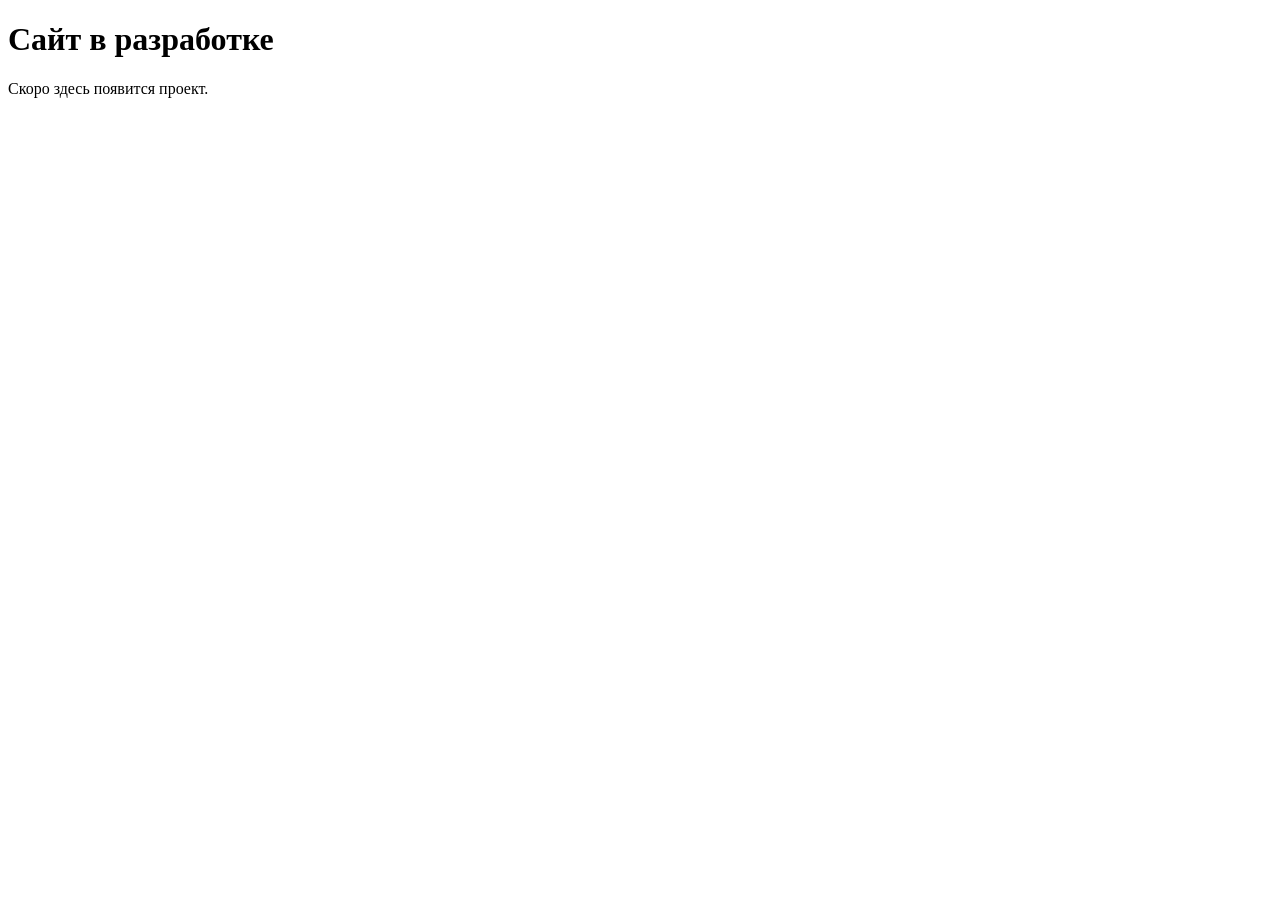
==== index.html @ f7b88967 "Add initial HTML structure for development site" ====
<!DOCTYPE html>
<html lang="ru">
<head>
    <meta charset="UTF-8">
    <meta name="viewport" content="width=device-width, initial-scale=1.0">
    <title>Проект в разработке</title>
</head>
<body>
    <h1>Сайт в разработке</h1>
    <p>Скоро здесь появится проект.</p>
</body>
</html>
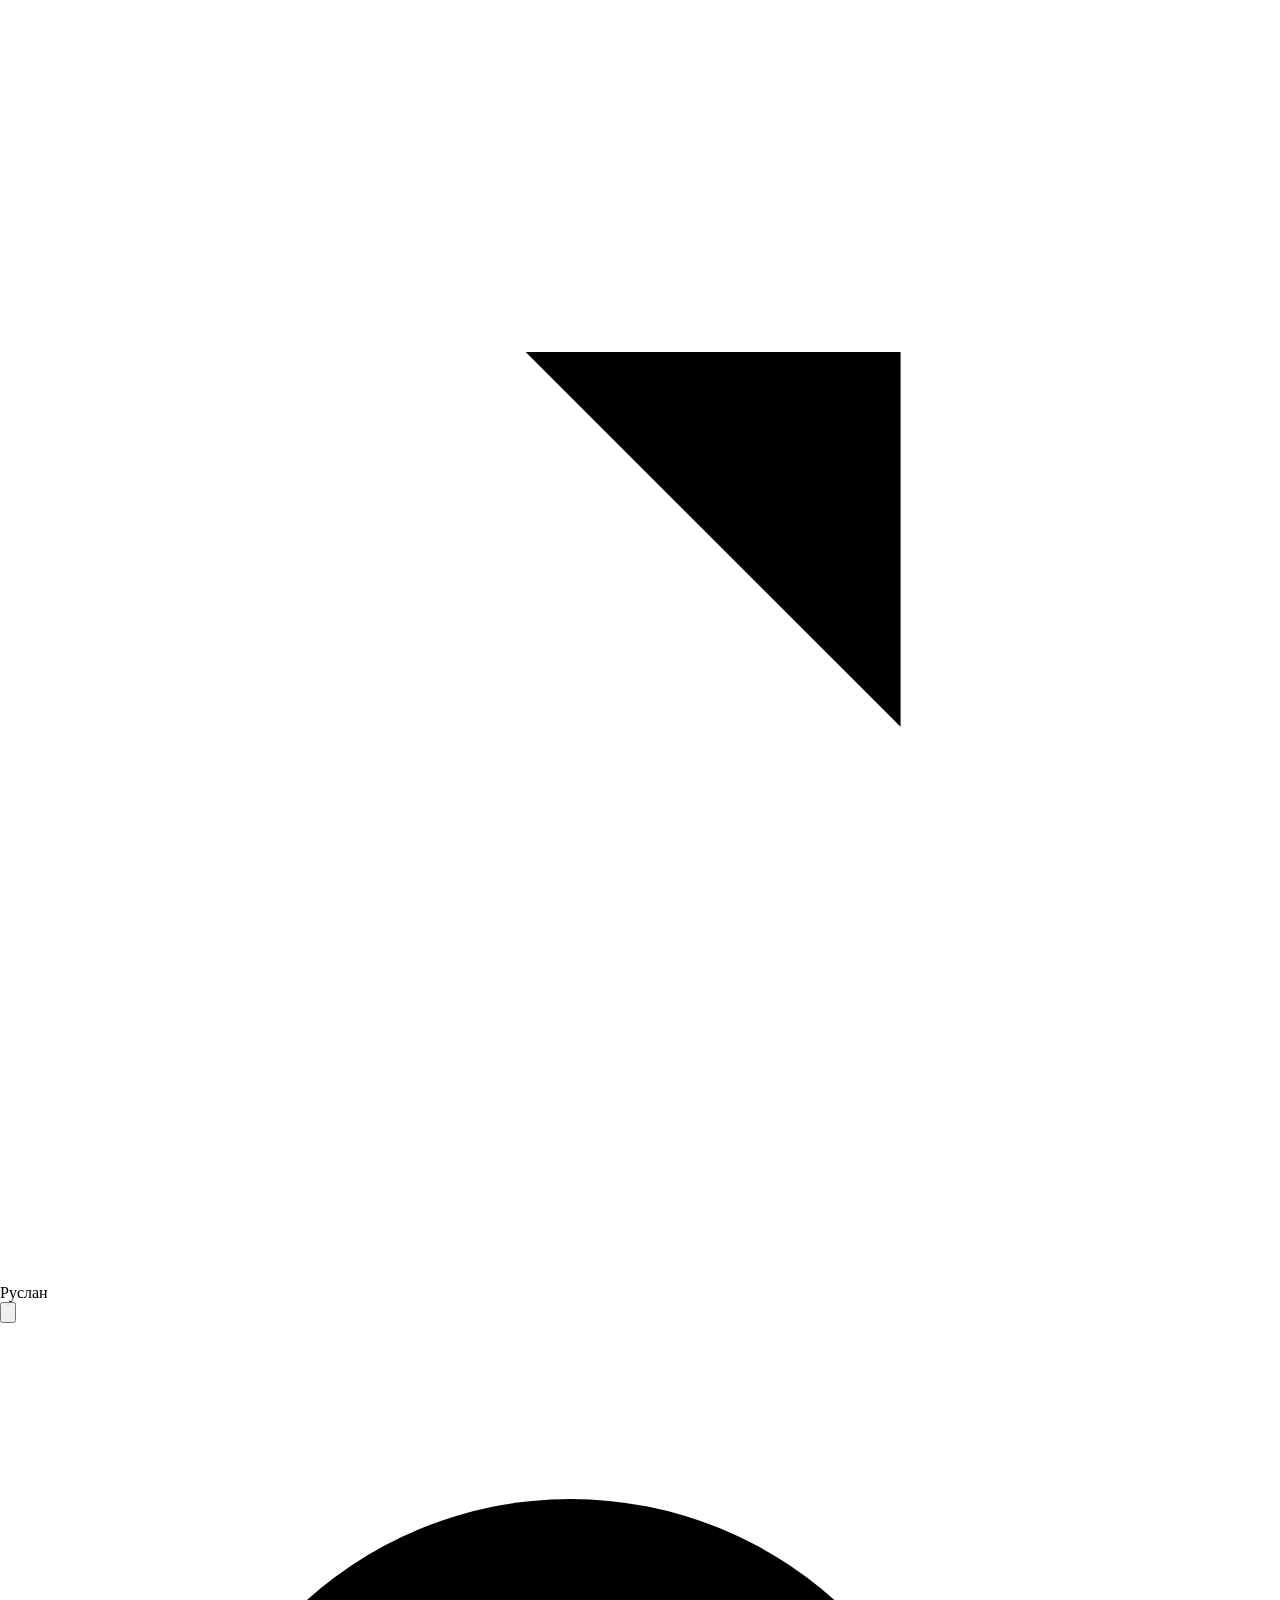
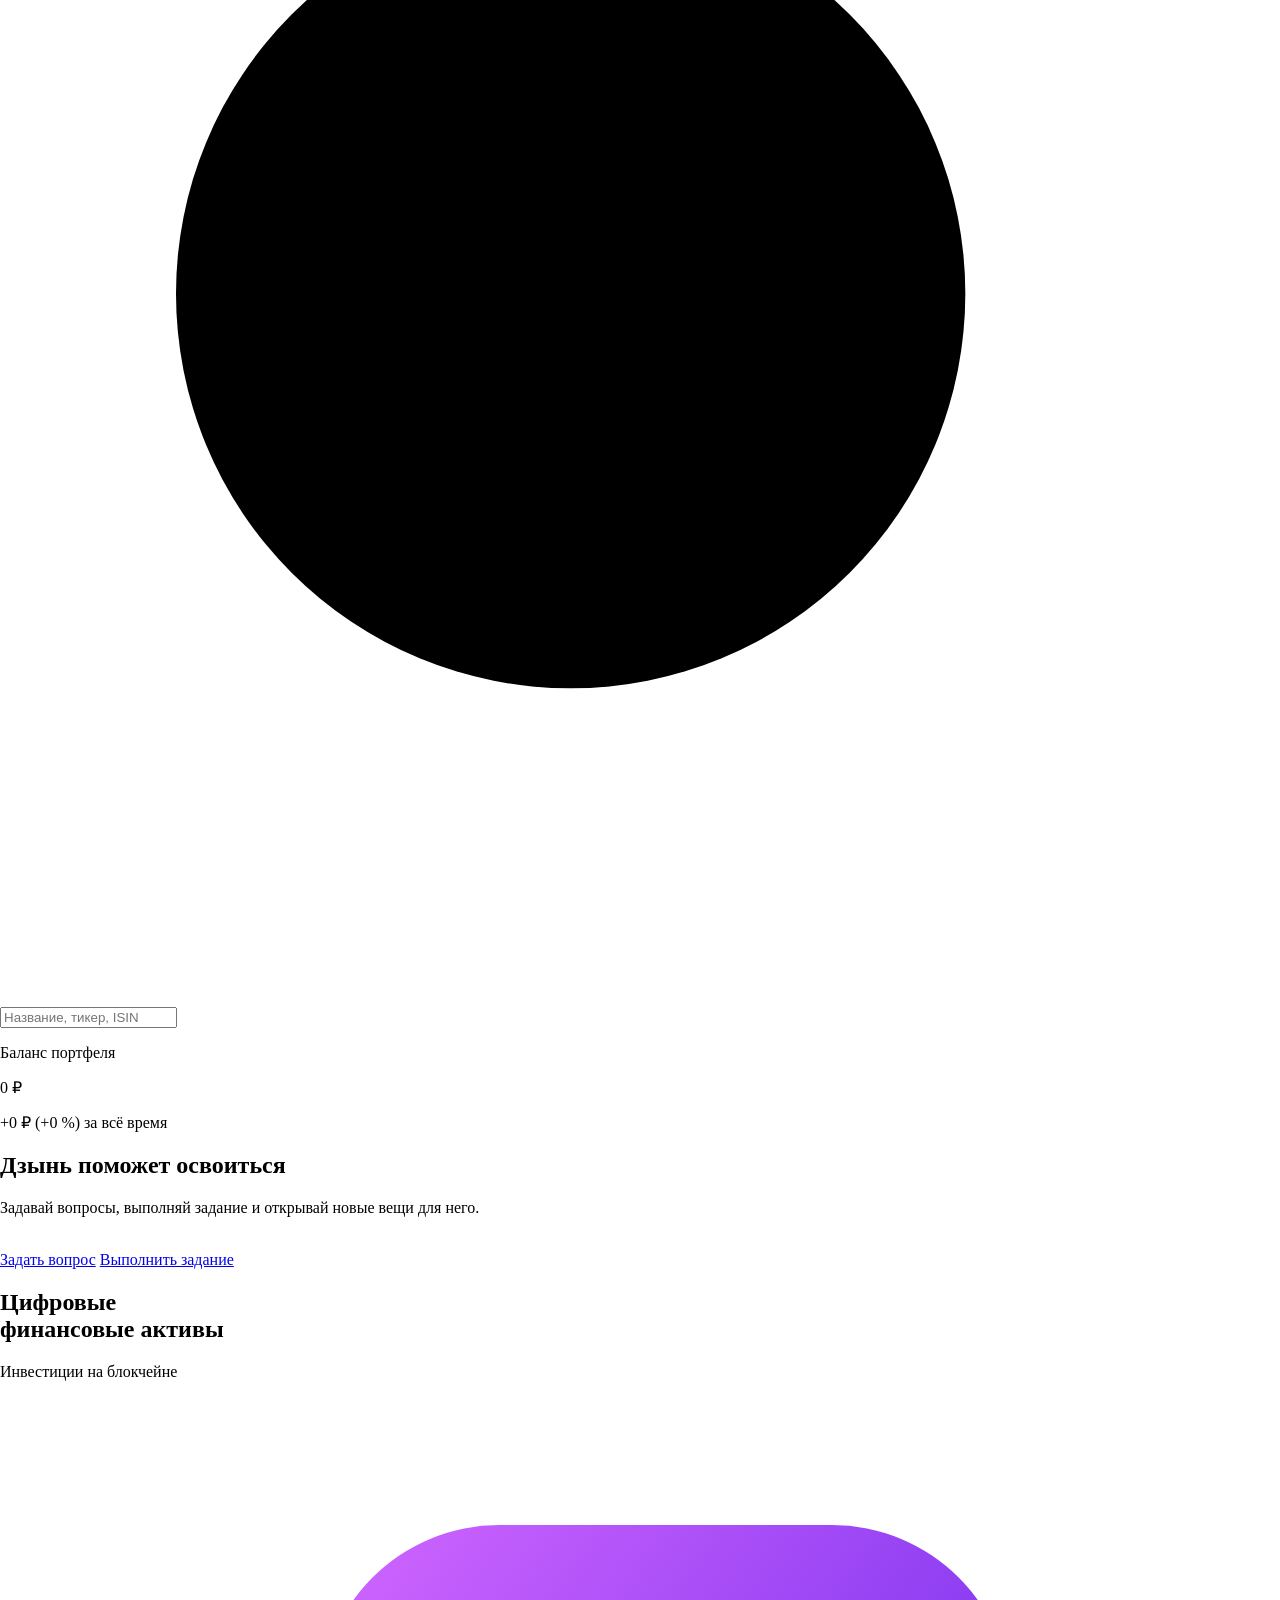
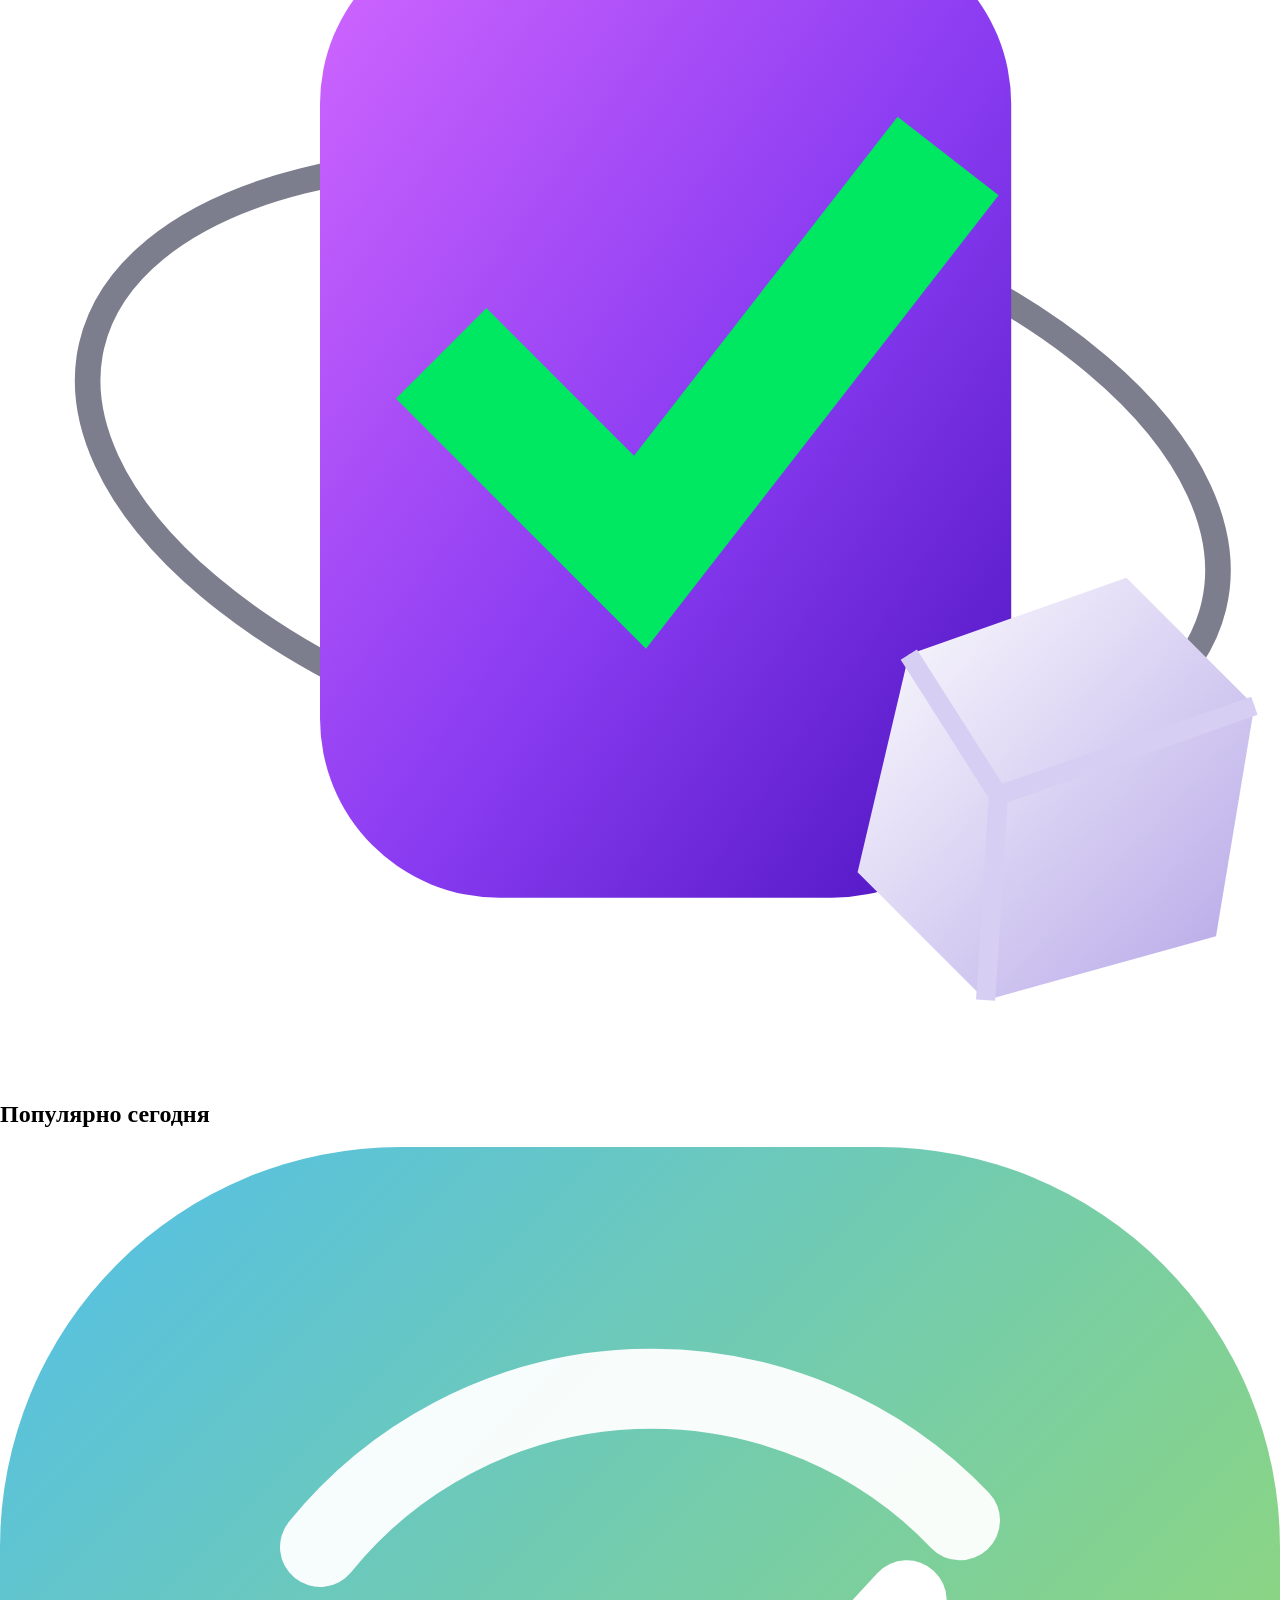
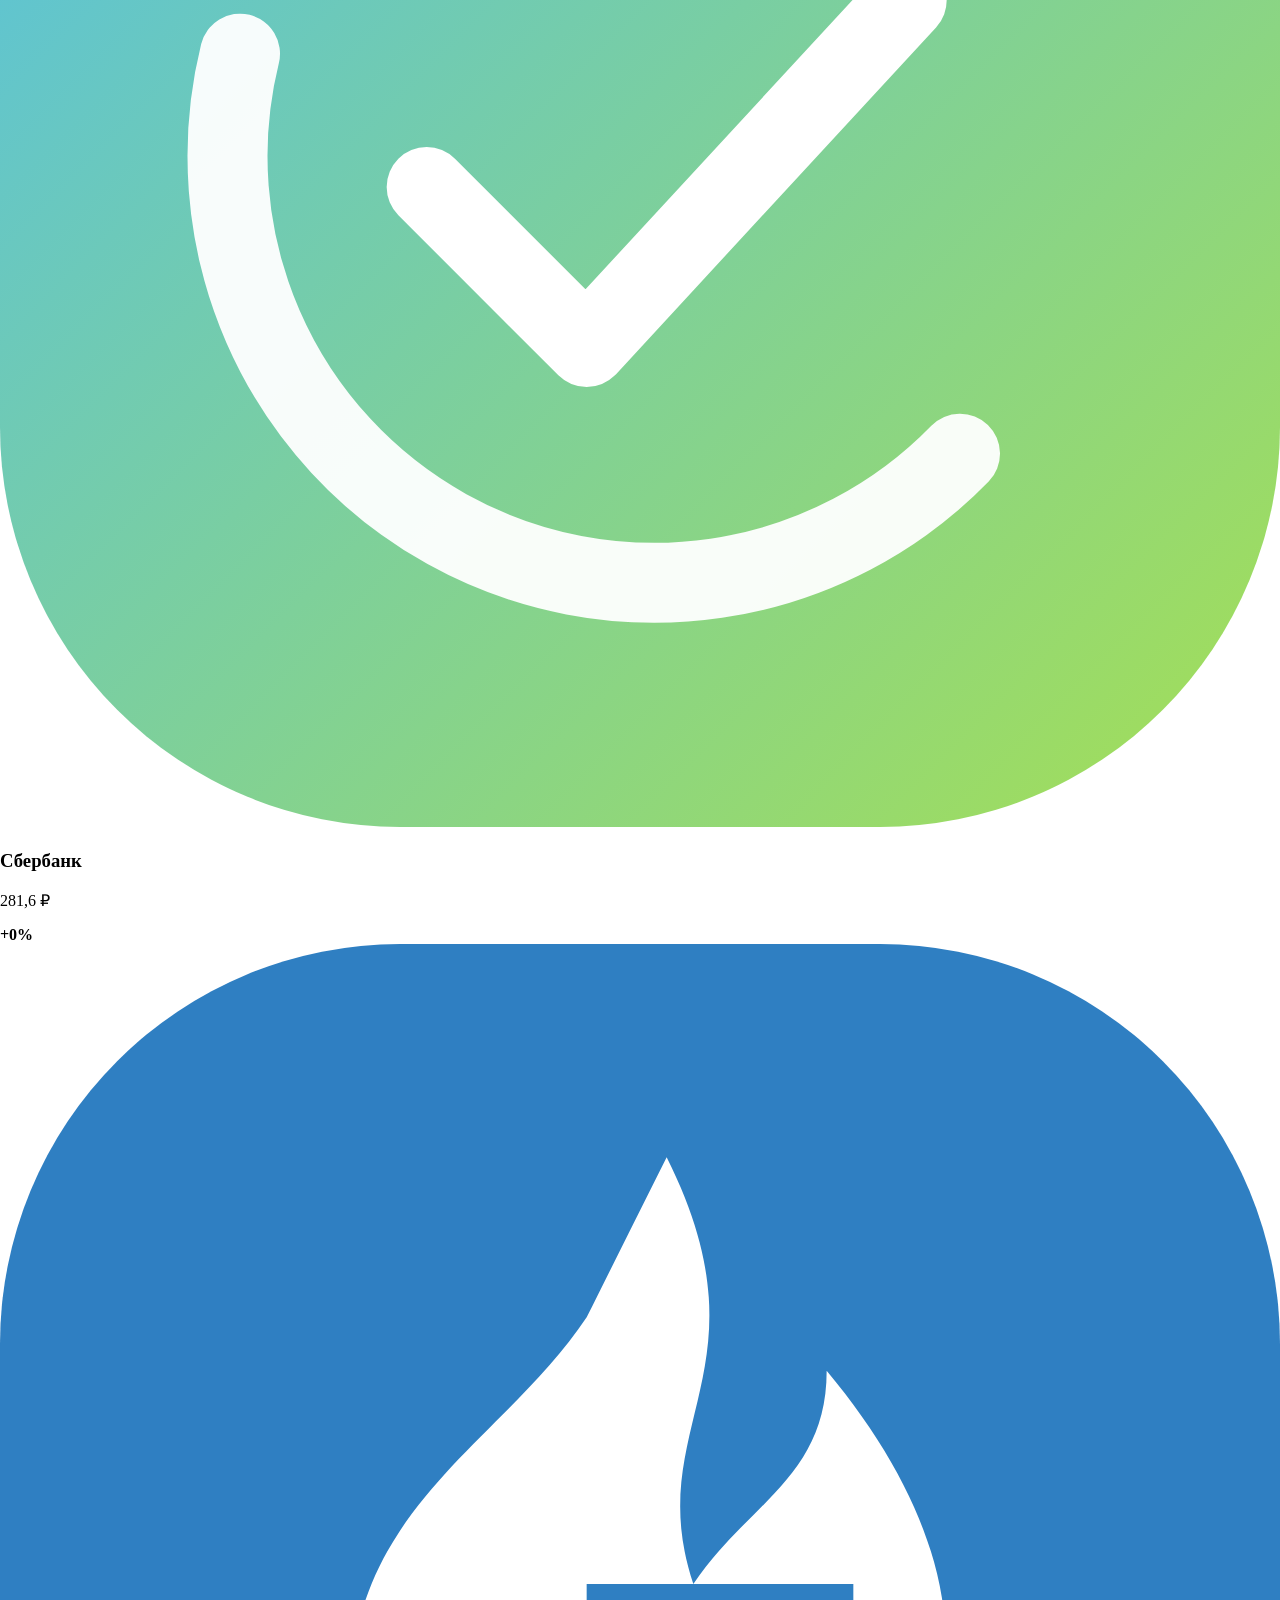
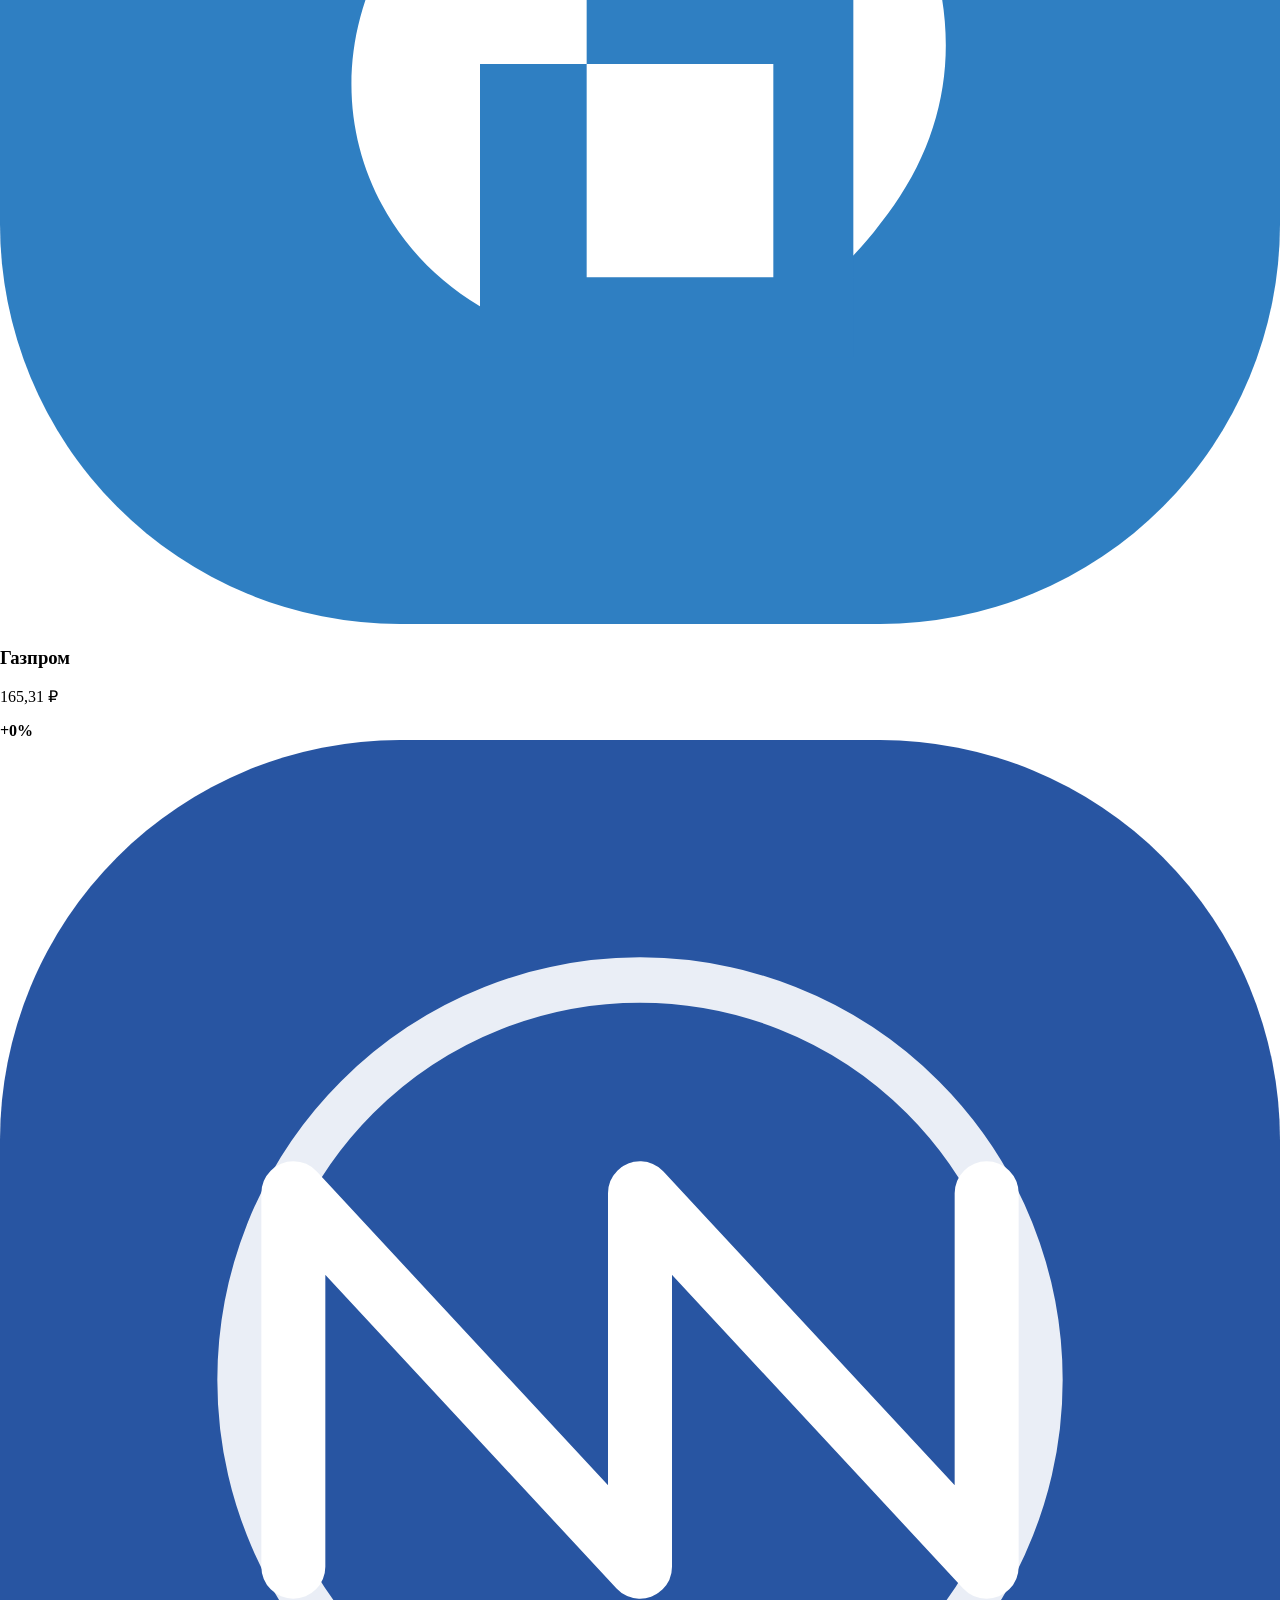
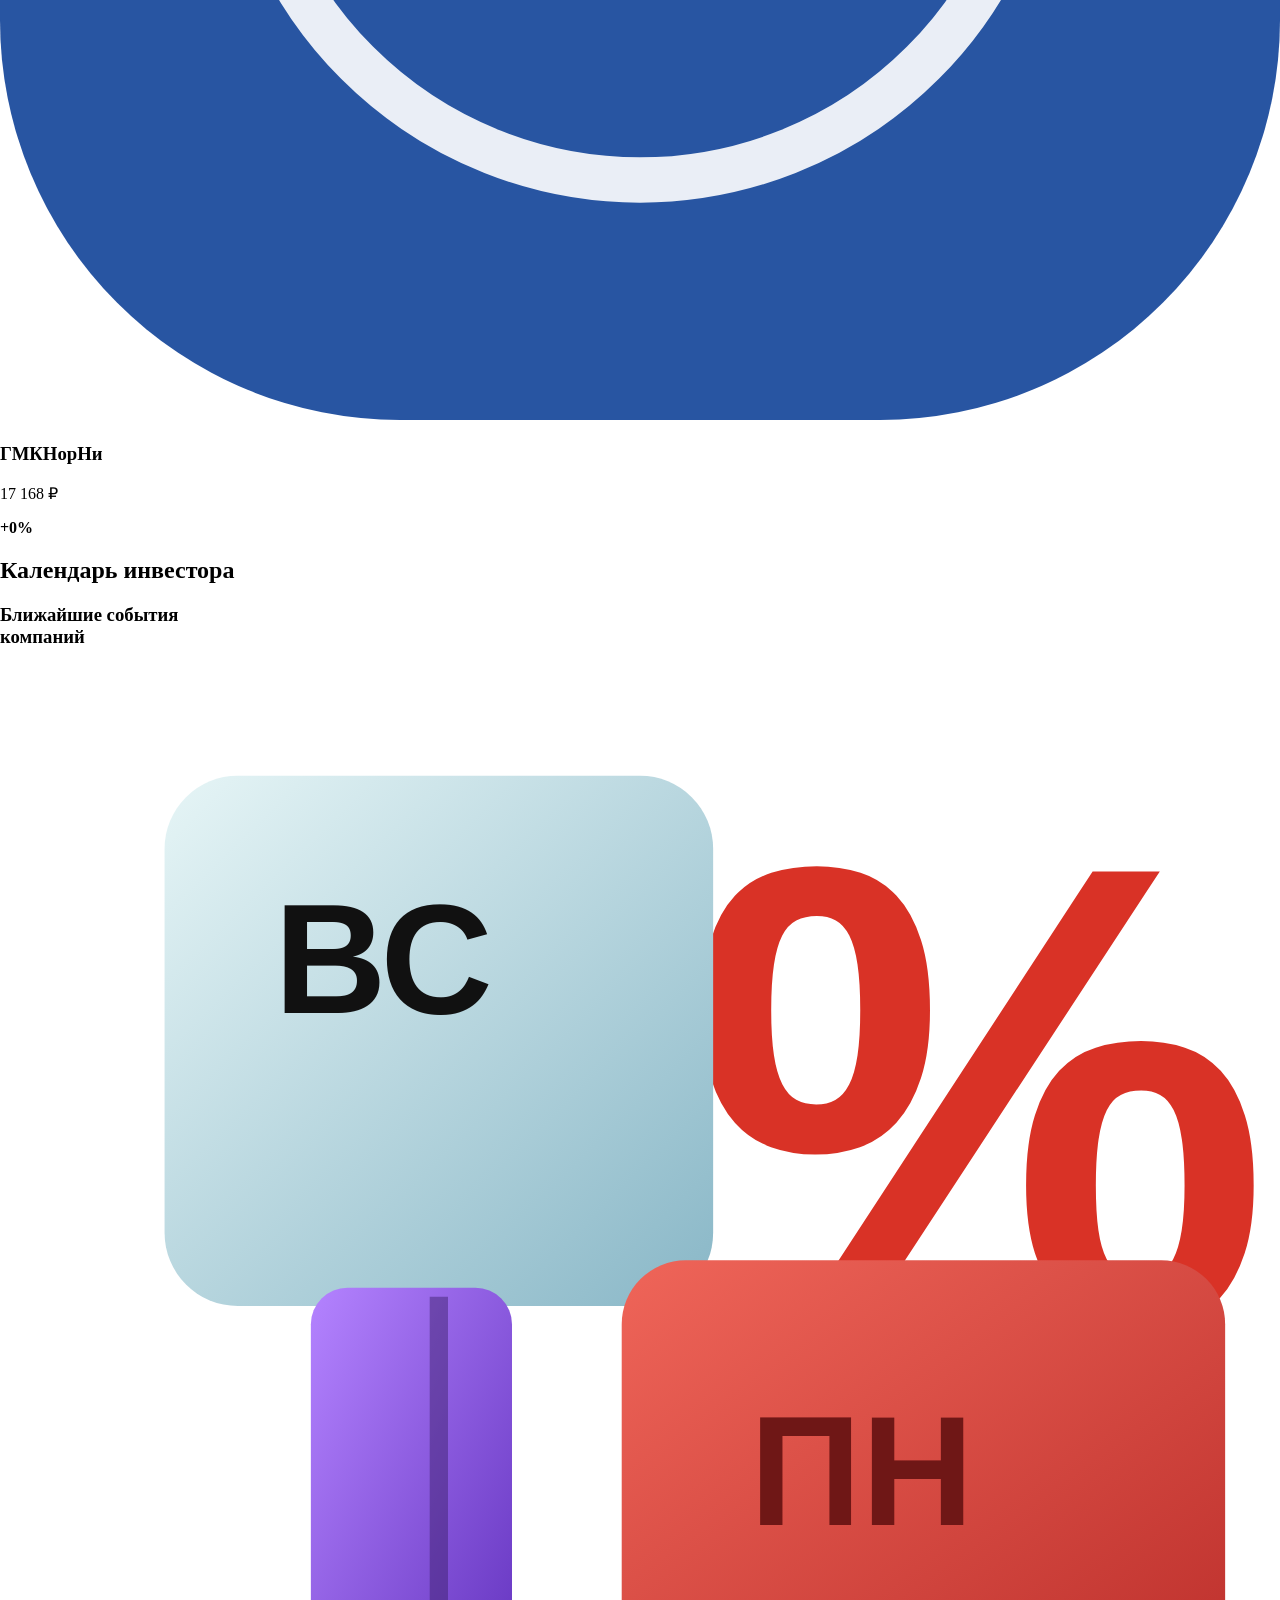
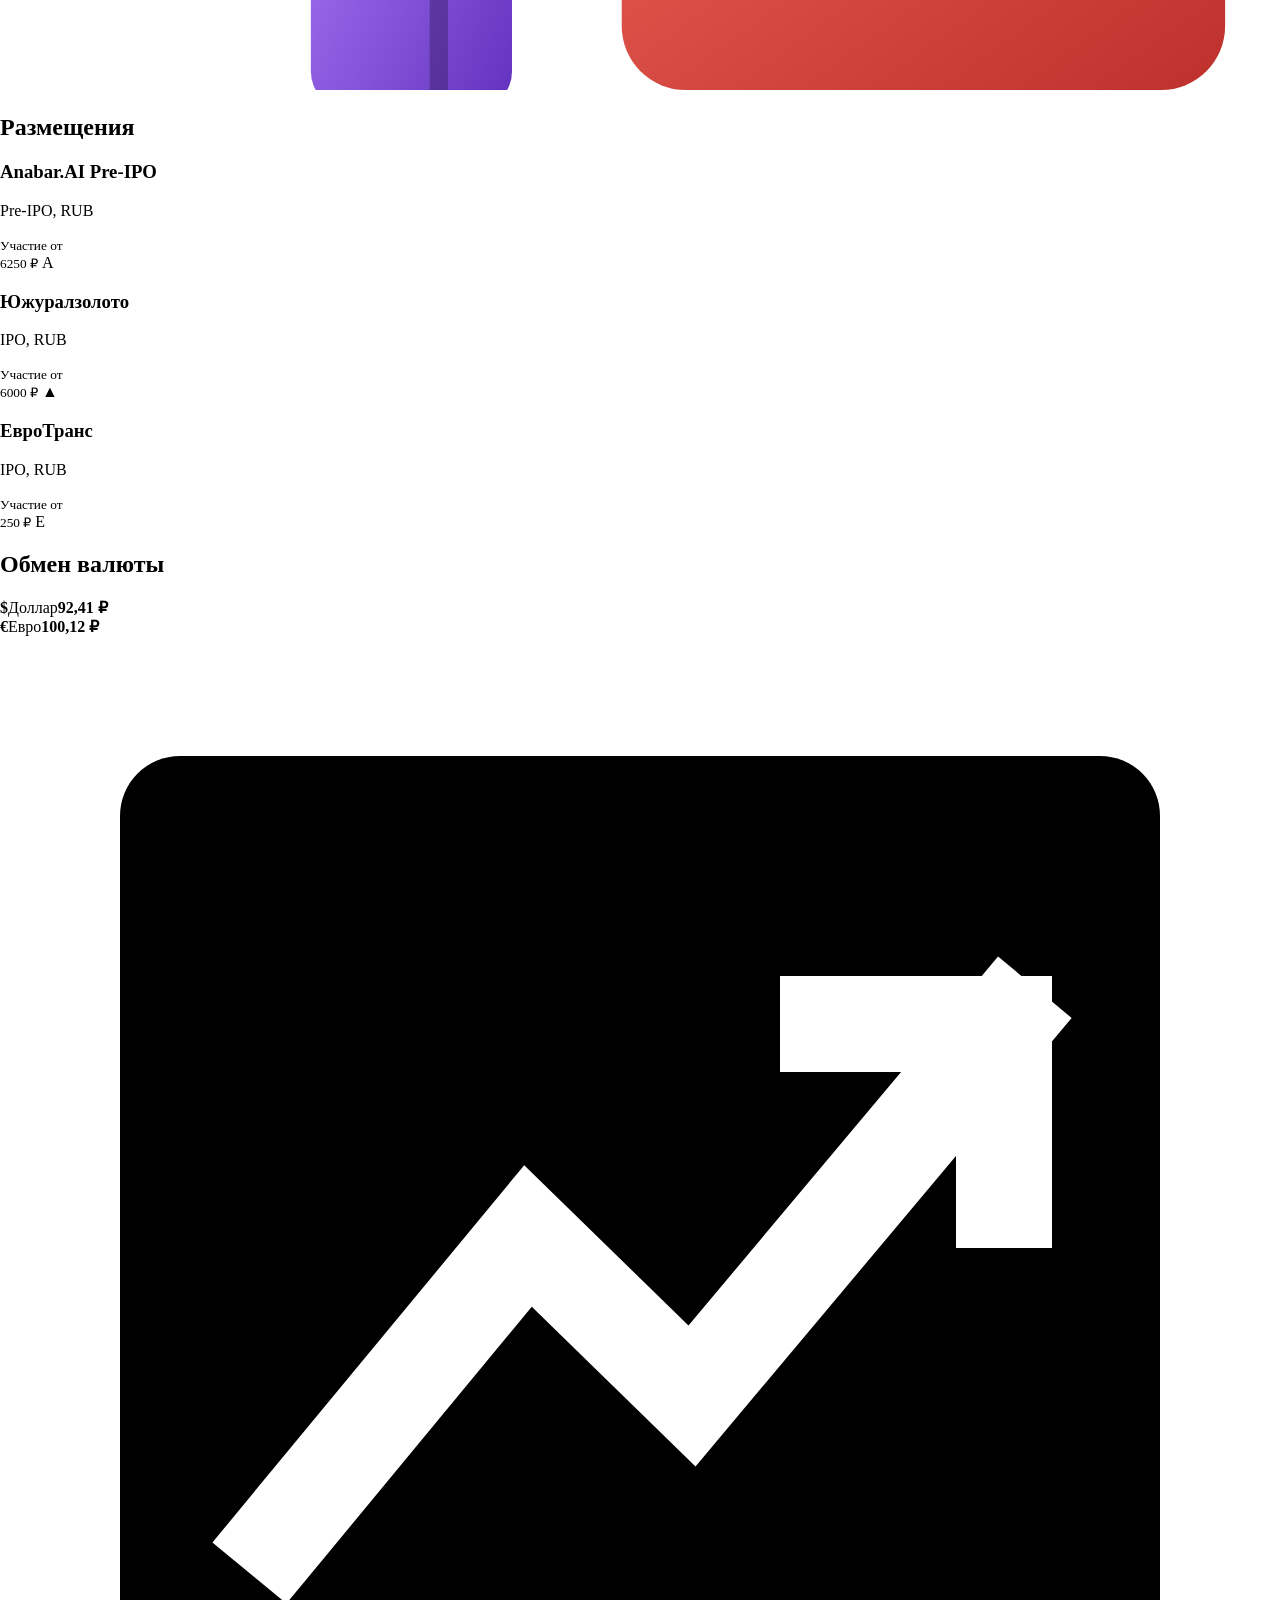
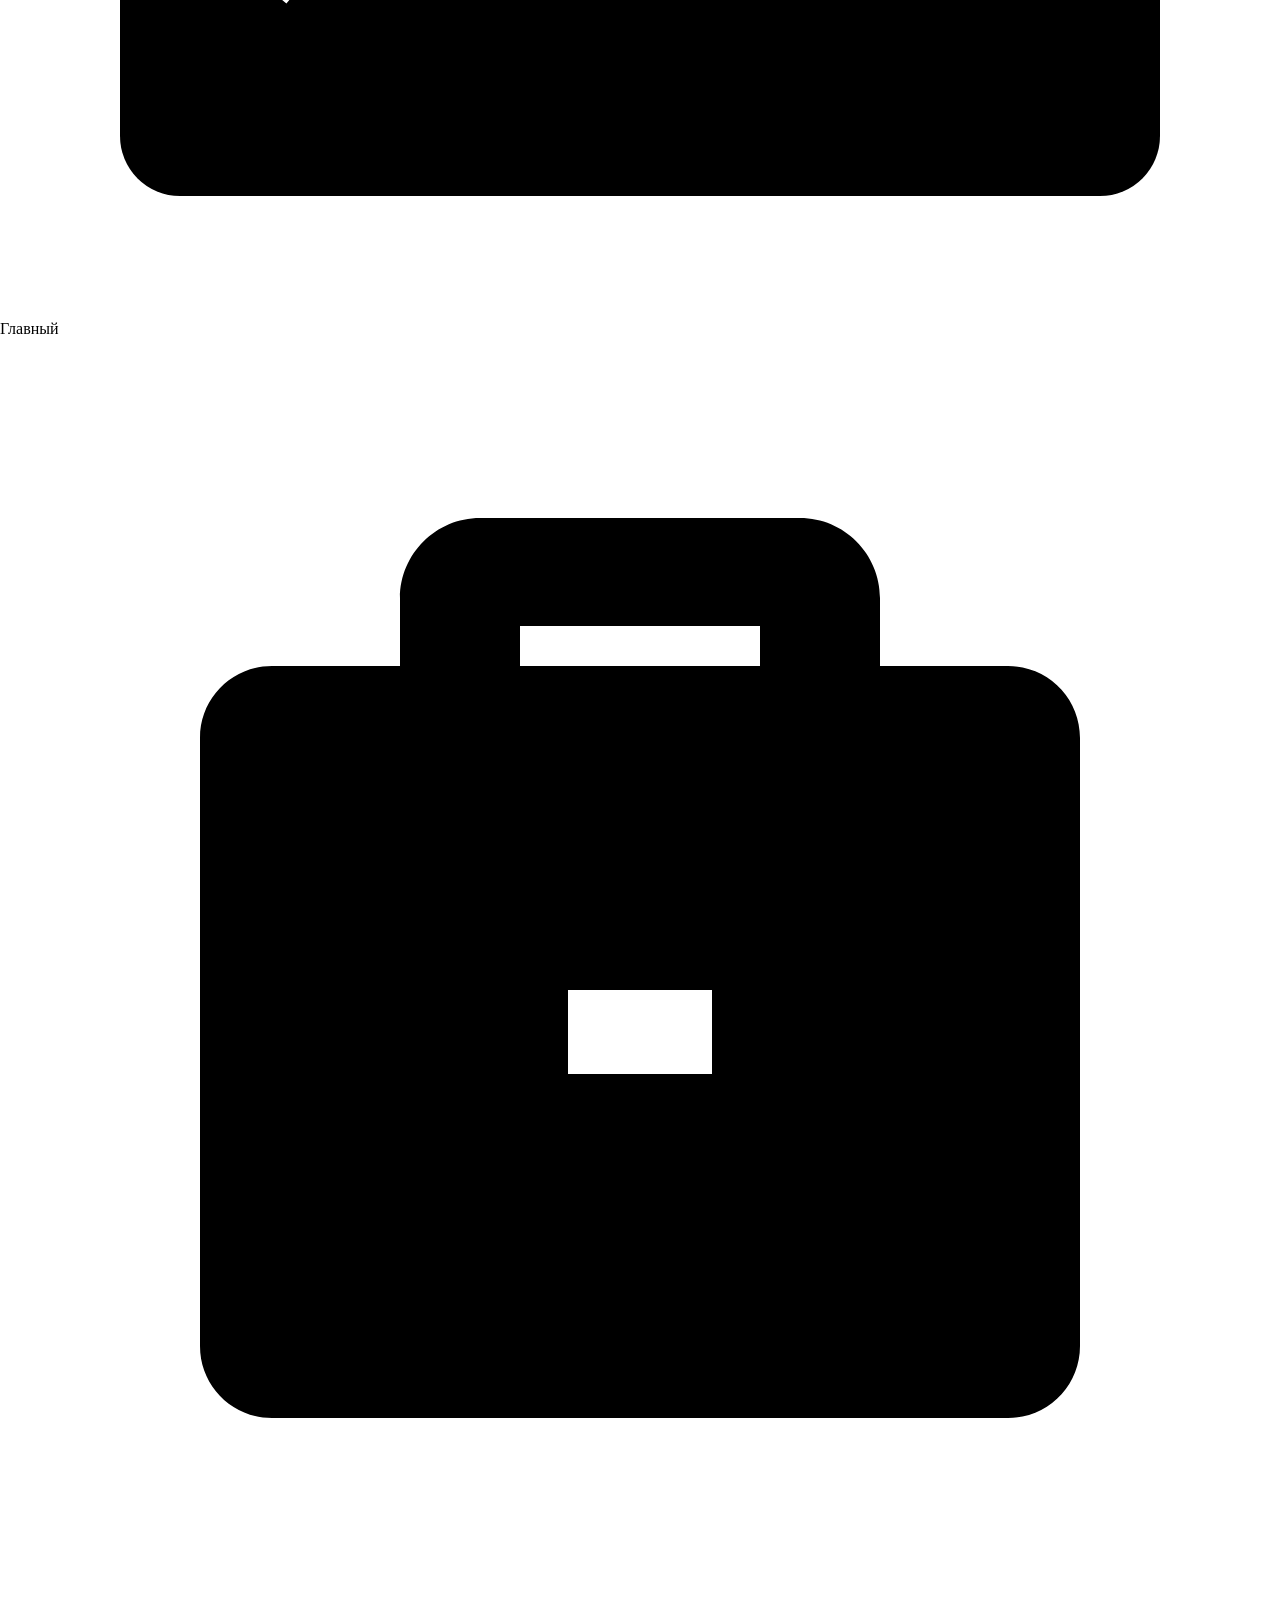
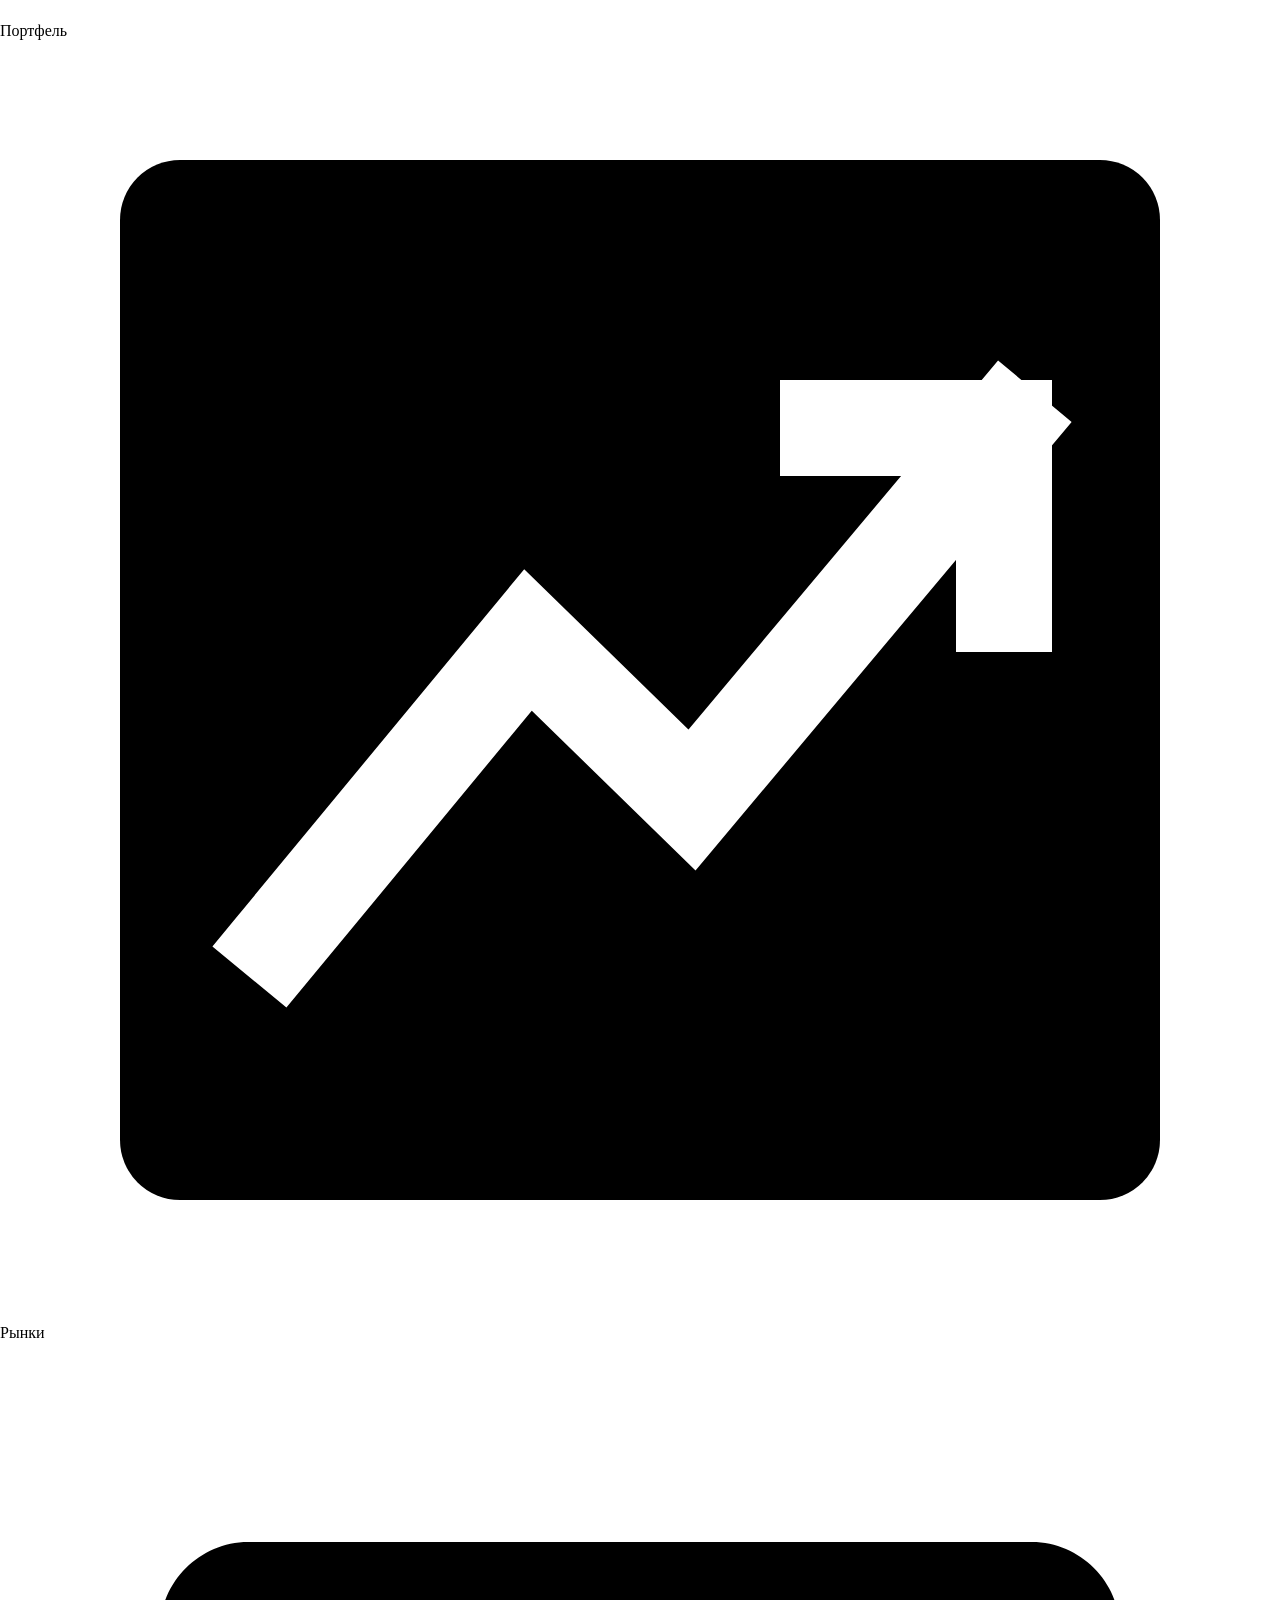
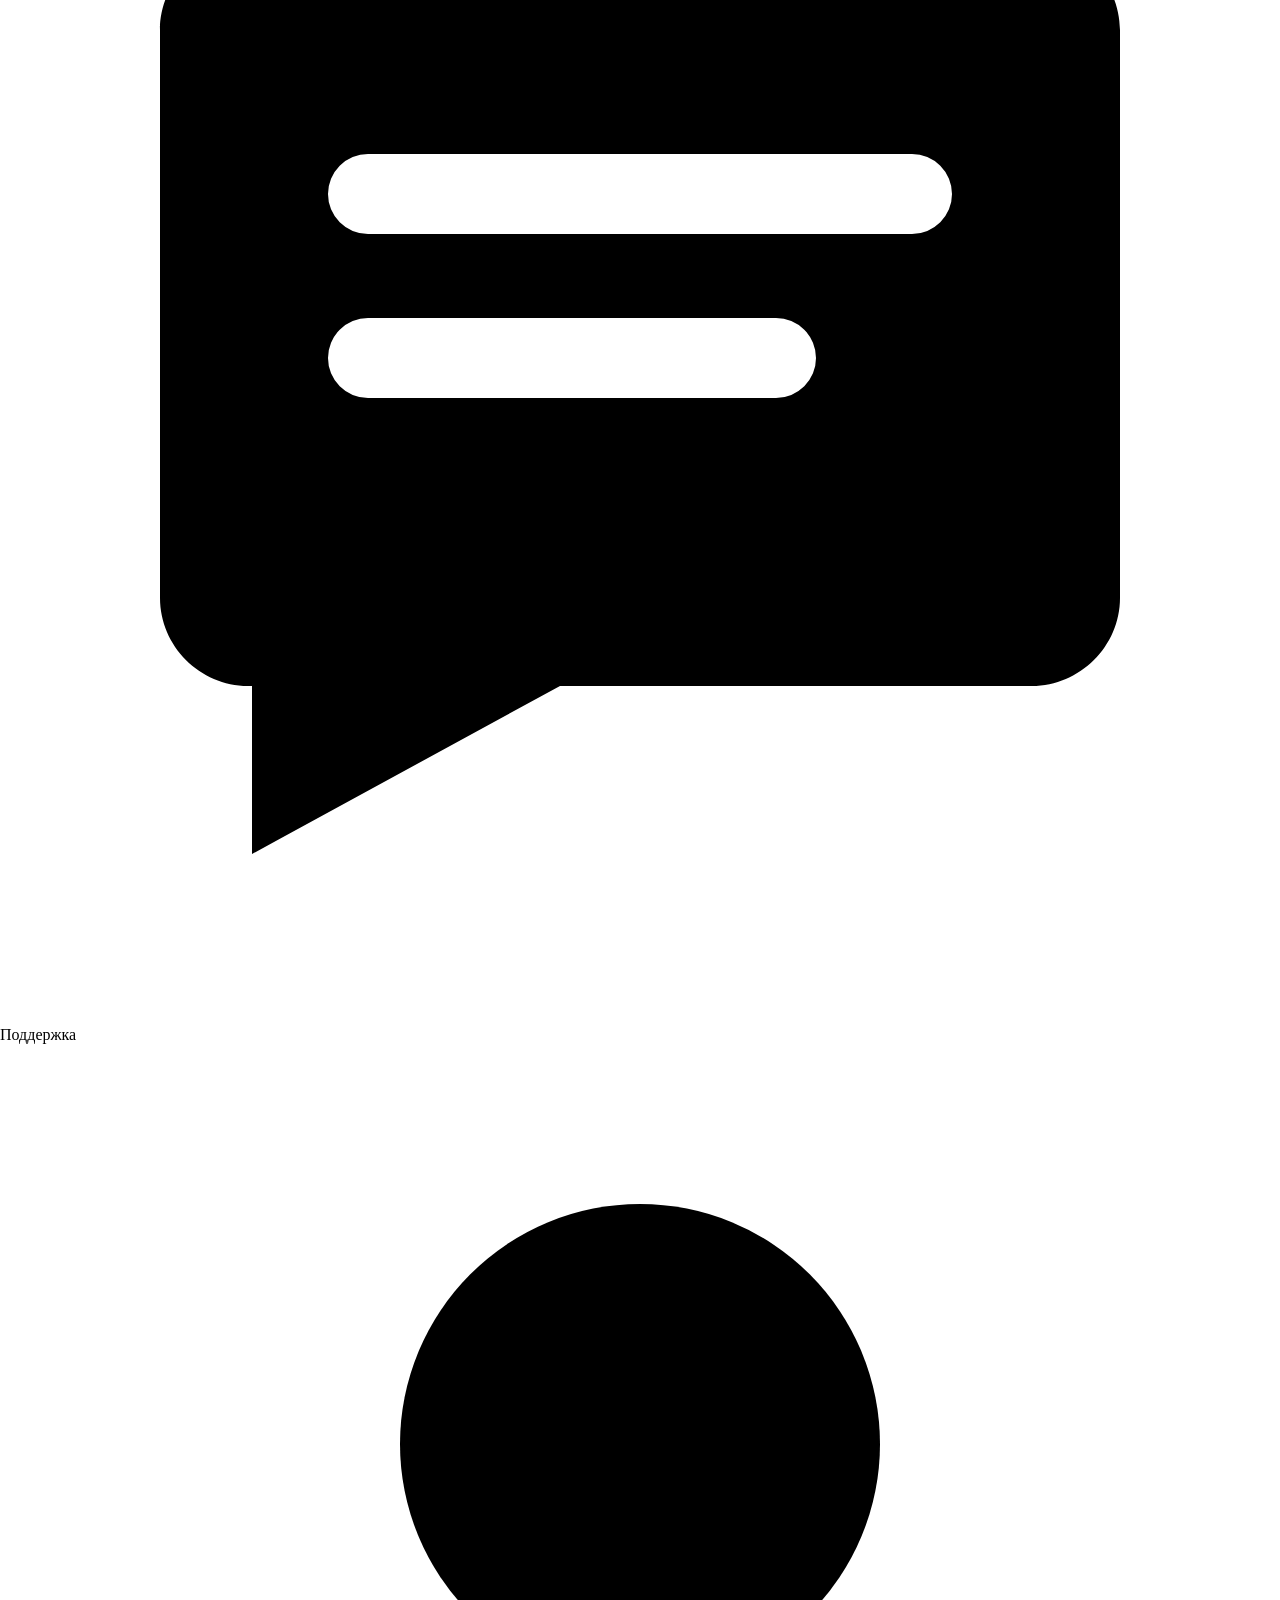
==== commit 66c41d11: "Publish Alfa Investments frontend" ====
--- a/index.html
+++ b/index.html
@@ -1,12 +1,225 @@
-<!DOCTYPE html>
+<!doctype html>
 <html lang="ru">
 <head>
-    <meta charset="UTF-8">
-    <meta name="viewport" content="width=device-width, initial-scale=1.0">
-    <title>Проект в разработке</title>
+  <meta charset="UTF-8">
+  <meta name="viewport" content="width=device-width, initial-scale=1, viewport-fit=cover">
+  <meta name="theme-color" content="#ffffff">
+  <meta name="color-scheme" content="light">
+  <style>html,body{margin:0;background:#fff;color-scheme:light}</style>
+  <title>Альфа Инвестиции — Главный экран</title>
+  <script src="scripts/navigation.js" data-route="home"></script>
+  <link rel="icon" href="data:,">
+  <link rel="stylesheet" href="styles/base.css">
+  <link rel="prefetch" href="dzyn.html">
+  <link rel="prefetch" href="mascot.html">
 </head>
 <body>
-    <h1>Сайт в разработке</h1>
-    <p>Скоро здесь появится проект.</p>
+  <div class="app">
+    <!-- Sticky product header; the operating system owns the status bar -->
+    <div class="app__chrome">
+      <header class="account-header">
+        <div class="account-button account-button--static">
+          <span class="brand-mark" aria-hidden="true">
+            <svg viewBox="0 0 28 28">
+              <path d="M7.2 20.2 19.7 7.7M11.5 7.7h8.2v8.2"/>
+            </svg>
+          </span>
+          <span class="account-button__name">Руслан</span>
+        </div>
+        <button class="icon-button" type="button" aria-label="Уведомления">
+          <svg viewBox="0 0 28 28"><path d="M7.7 11.7a6.3 6.3 0 0 1 12.6 0c0 5.2 2.4 6.2 2.4 6.2H5.3s2.4-1 2.4-6.2Z"/><path d="M11.2 21.3a3.1 3.1 0 0 0 5.6 0"/></svg>
+          <span class="notification-dot"></span>
+        </button>
+      </header>
+    </div>
+
+    <main class="app__content page-content" aria-label="Главный экран Альфа Инвестиций">
+      <!-- Search -->
+      <label class="search">
+        <svg viewBox="0 0 24 24" aria-hidden="true"><circle cx="10.7" cy="10.7" r="7.4"/><path d="m16.2 16.2 4.5 4.5"/></svg>
+        <input type="search" placeholder="Название, тикер, ISIN" aria-label="Поиск инструмента">
+      </label>
+
+      <!-- Portfolio -->
+      <section class="portfolio-card surface-card">
+        <div>
+          <p class="eyebrow">Баланс портфеля</p>
+          <p class="portfolio-card__value">0 ₽</p>
+          <p class="portfolio-card__delta">+0 ₽ (+0 %) за всё время</p>
+        </div>
+        <span class="chevron" aria-hidden="true"></span>
+      </section>
+
+      <!-- Native onboarding card with Dzyn -->
+      <section class="dzyn-intro-card" aria-labelledby="dzyn-intro-title">
+        <div class="dzyn-intro-card__copy">
+          <h2 id="dzyn-intro-title">Дзынь поможет освоиться</h2>
+          <p>Задавай вопросы, выполняй задание и открывай новые вещи для него.</p>
+        </div>
+        <img class="dzyn-intro-card__mascot" src="assets/mascot-base.png" alt="" aria-hidden="true">
+        <div class="dzyn-intro-card__actions">
+          <a class="primary-button primary-button--compact" href="dzyn.html">Задать вопрос</a>
+          <a class="secondary-button secondary-button--compact" href="mascot.html">Выполнить задание</a>
+        </div>
+      </section>
+
+      <article class="digital-card surface-card">
+        <div>
+          <h2>Цифровые<br>финансовые активы</h2>
+          <p>Инвестиции на блокчейне</p>
+        </div>
+        <svg class="digital-art" viewBox="0 0 100 100" role="img" aria-label="Цифровой актив с отметкой">
+          <defs>
+            <linearGradient id="digital-fill" x1="0" y1="0" x2="1" y2="1"><stop stop-color="#d267ff"/><stop offset=".55" stop-color="#893bf1"/><stop offset="1" stop-color="#4b13be"/></linearGradient>
+            <linearGradient id="cube-fill" x1="0" y1="0" x2="1" y2="1"><stop stop-color="#fff"/><stop offset="1" stop-color="#b4a5e7"/></linearGradient>
+          </defs>
+          <ellipse cx="51" cy="53" rx="45" ry="23" fill="none" stroke="#7d7e8d" stroke-width="2" transform="rotate(13 51 53)"/>
+          <rect x="25" y="10" width="54" height="76" rx="14" fill="url(#digital-fill)"/>
+          <path d="m38 47 12 12 21-27" fill="none" stroke="#00e761" stroke-width="10" stroke-linecap="square" stroke-linejoin="miter"/>
+          <path d="m71 67 17-6 10 10-3 18-18 5-10-10Z" fill="url(#cube-fill)"/>
+          <path d="m71 67 7 11 20-7M78 78l-1 16" fill="none" stroke="#d6cff3" stroke-width="1.5"/>
+        </svg>
+      </article>
+
+      <!-- Popular instruments -->
+      <section class="home-section">
+        <h2 class="section-title">Популярно сегодня</h2>
+        <div class="horizontal-list" aria-label="Популярные инструменты">
+          <article class="stock-card">
+            <svg class="stock-logo" viewBox="0 0 48 48" role="img" aria-label="Сбербанк">
+              <defs><linearGradient id="sber-fill" x1="0" y1="0" x2="1" y2="1"><stop stop-color="#52bfe9"/><stop offset="1" stop-color="#a5df54"/></linearGradient></defs>
+              <rect width="48" height="48" rx="15" fill="url(#sber-fill)"/>
+              <path d="M36 14a16 16 0 0 0-24 1M9 19a16 16 0 0 0 27 15" fill="none" stroke="#fff" stroke-width="3" stroke-linecap="round" opacity=".95"/>
+              <path d="m16 24 6 6 12-13" fill="none" stroke="#fff" stroke-width="3" stroke-linecap="round" stroke-linejoin="round"/>
+            </svg>
+            <h3>Сбербанк</h3>
+            <p>281,6 ₽</p>
+            <strong>+0%</strong>
+          </article>
+          <article class="stock-card">
+            <svg class="stock-logo" viewBox="0 0 48 48" role="img" aria-label="Газпром">
+              <rect width="48" height="48" rx="15" fill="#2f7fc2"/>
+              <path d="M25 8c4 8-1 10 1 16 2-3 5-4 5-8 5 6 6 12 2 17-3 4-8 6-13 4-6-2-9-9-5-15 2-3 5-5 7-8 1-2 2-4 3-6Z" fill="#fff"/>
+              <path d="M22 24h10v14H18V27h4v8h7v-8h-7Z" fill="#2f7fc2"/>
+            </svg>
+            <h3>Газпром</h3>
+            <p>165,31 ₽</p>
+            <strong>+0%</strong>
+          </article>
+          <article class="stock-card">
+            <svg class="stock-logo" viewBox="0 0 48 48" role="img" aria-label="ГМК НорНикель">
+              <rect width="48" height="48" rx="15" fill="#2855a2"/>
+              <path d="M11 31V17l13 14V17M37 17v14L24 17v14" fill="none" stroke="#fff" stroke-width="2.4" stroke-linecap="round" stroke-linejoin="round"/>
+              <circle cx="24" cy="24" r="15" fill="none" stroke="#fff" stroke-width="1.7" opacity=".9"/>
+            </svg>
+            <h3>ГМКНорНи</h3>
+            <p>17 168 ₽</p>
+            <strong>+0%</strong>
+          </article>
+        </div>
+      </section>
+
+      <!-- Investor calendar -->
+      <section class="home-section calendar-section">
+        <h2 class="section-title">Календарь инвестора</h2>
+        <article class="calendar-card surface-card">
+          <h3>Ближайшие события<br>компаний</h3>
+          <svg class="calendar-art" viewBox="0 0 140 112" role="img" aria-label="Календарь и проценты">
+            <defs>
+              <linearGradient id="day-blue" x1="0" y1="0" x2="1" y2="1"><stop stop-color="#e6f5f6"/><stop offset="1" stop-color="#89b7c7"/></linearGradient>
+              <linearGradient id="day-red" x1="0" y1="0" x2="1" y2="1"><stop stop-color="#ef6559"/><stop offset="1" stop-color="#bd302c"/></linearGradient>
+              <linearGradient id="day-purple" x1="0" y1="0" x2="1" y2="1"><stop stop-color="#b483ff"/><stop offset="1" stop-color="#6232be"/></linearGradient>
+            </defs>
+            <text x="75" y="72" fill="#d93226" font-size="72" font-weight="700" font-family="-apple-system, BlinkMacSystemFont, sans-serif">%</text>
+            <rect x="18" y="12" width="60" height="58" rx="8" fill="url(#day-blue)"/>
+            <text x="30" y="38" fill="#111" font-size="17" font-weight="700" font-family="-apple-system, BlinkMacSystemFont, sans-serif">ВС</text>
+            <rect x="68" y="65" width="66" height="47" rx="7" fill="url(#day-red)"/>
+            <text x="82" y="94" fill="#6f1716" font-size="17" font-weight="700" font-family="-apple-system, BlinkMacSystemFont, sans-serif">ПН</text>
+            <rect x="34" y="68" width="22" height="46" rx="4" fill="url(#day-purple)"/>
+            <path d="M48 69v43" stroke="#381d65" stroke-width="2" opacity=".45"/>
+          </svg>
+        </article>
+      </section>
+
+      <!-- Placements -->
+      <section class="home-section placements-section">
+        <div class="section-heading">
+          <h2 class="section-title">Размещения</h2>
+          <span class="chevron"></span>
+        </div>
+        <div class="horizontal-list placements-list">
+          <article class="placement-card placement-card--blue">
+            <h3>Anabar.AI Pre-IPO</h3>
+            <p>Pre-IPO, RUB</p>
+            <small>Участие от<br>6250 ₽</small>
+            <span class="placement-logo">A</span>
+          </article>
+          <article class="placement-card placement-card--slate">
+            <h3>Южуралзолото</h3>
+            <p>IPO, RUB</p>
+            <small>Участие от<br>6000 ₽</small>
+            <span class="placement-logo placement-logo--gold">▲</span>
+          </article>
+          <article class="placement-card placement-card--navy">
+            <h3>ЕвроТранс</h3>
+            <p>IPO, RUB</p>
+            <small>Участие от<br>250 ₽</small>
+            <span class="placement-logo">E</span>
+          </article>
+        </div>
+      </section>
+
+      <!-- Currency exchange -->
+      <section class="home-section currency-section">
+        <div class="section-heading">
+          <h2 class="section-title">Обмен валюты</h2>
+          <span class="chevron"></span>
+        </div>
+        <div class="currency-grid surface-card">
+          <div><b>$</b><span>Доллар</span><strong>92,41 ₽</strong></div>
+          <div><b>€</b><span>Евро</span><strong>100,12 ₽</strong></div>
+        </div>
+      </section>
+    </main>
+
+    <!-- Bottom tab bar -->
+    <nav class="tab-bar" aria-label="Основная навигация">
+      <span class="tab-bar__item is-active" aria-current="page">
+        <svg class="nav-icon nav-icon--tile" viewBox="0 0 32 32" aria-hidden="true">
+          <rect x="3" y="3" width="26" height="26" rx="1.5" fill="currentColor"/>
+          <path d="M7 22.5 13.2 15l4.1 4 7.8-9.3M20.7 9.7h4.4v4.4" fill="none" stroke="#fff" stroke-width="2.4" stroke-linecap="square" stroke-linejoin="miter"/>
+        </svg>
+        <span>Главный</span>
+      </span>
+      <span class="tab-bar__item" aria-disabled="true">
+        <svg class="nav-icon" viewBox="0 0 32 32" aria-hidden="true">
+          <path d="M10 8.2V6.5c0-1.1.9-2 2-2h8c1.1 0 2 .9 2 2v1.7h3.2c1 0 1.8.8 1.8 1.8v15.2c0 1-.8 1.8-1.8 1.8H6.8c-1 0-1.8-.8-1.8-1.8V10c0-1 .8-1.8 1.8-1.8H10Zm3 0h6v-1h-6v1Zm1.2 8.1v2.1h3.6v-2.1h-3.6Z" fill="currentColor"/>
+        </svg>
+        <span>Портфель</span>
+      </span>
+      <span class="tab-bar__item" aria-disabled="true">
+        <svg class="nav-icon nav-icon--tile" viewBox="0 0 32 32" aria-hidden="true">
+          <rect x="3" y="3" width="26" height="26" rx="1.5" fill="currentColor"/>
+          <path d="M7 22.5 13.2 15l4.1 4 7.8-9.3M20.7 9.7h4.4v4.4" fill="none" stroke="#fff" stroke-width="2.4" stroke-linecap="square" stroke-linejoin="miter"/>
+        </svg>
+        <span>Рынки</span>
+      </span>
+      <span class="tab-bar__item" aria-disabled="true">
+        <svg class="nav-icon" viewBox="0 0 32 32" aria-hidden="true">
+          <path d="M6.2 5h19.6C27 5 28 6 28 7.2v14.2c0 1.2-1 2.2-2.2 2.2H14l-7.7 4.2v-4.2h-.1C5 23.6 4 22.6 4 21.4V7.2C4 6 5 5 6.2 5Z" fill="currentColor"/>
+          <path d="M9.2 11.3h13.6M9.2 15.4h10.2" fill="none" stroke="#fff" stroke-width="2" stroke-linecap="round"/>
+        </svg>
+        <span>Поддержка</span>
+      </span>
+      <span class="tab-bar__item" aria-disabled="true">
+        <svg class="nav-icon" viewBox="0 0 32 32" aria-hidden="true">
+          <circle cx="16" cy="10" r="6" fill="currentColor"/>
+          <path d="M5 28c.6-6.2 4.8-9.7 11-9.7S26.4 21.8 27 28H5Z" fill="currentColor"/>
+        </svg>
+        <span>Ещё</span>
+        <b class="badge">1</b>
+      </span>
+    </nav>
+  </div>
 </body>
 </html>
